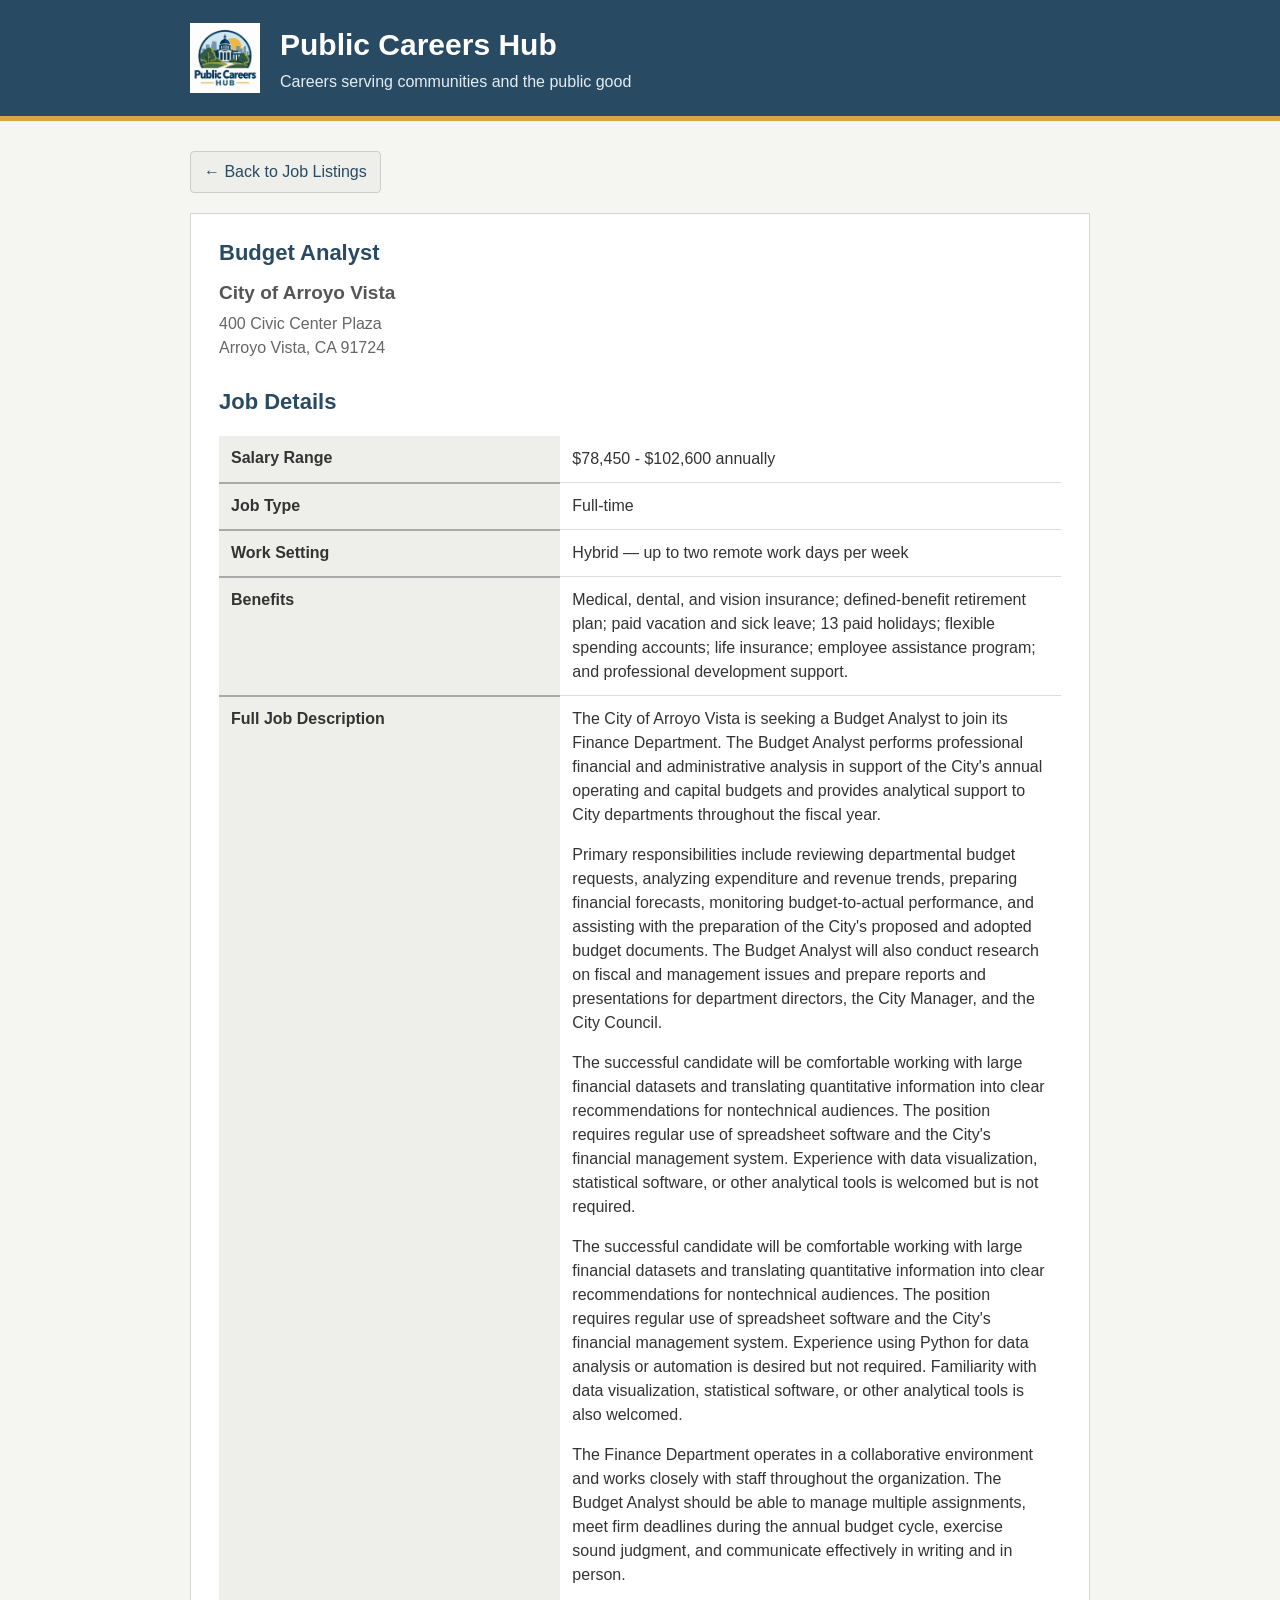
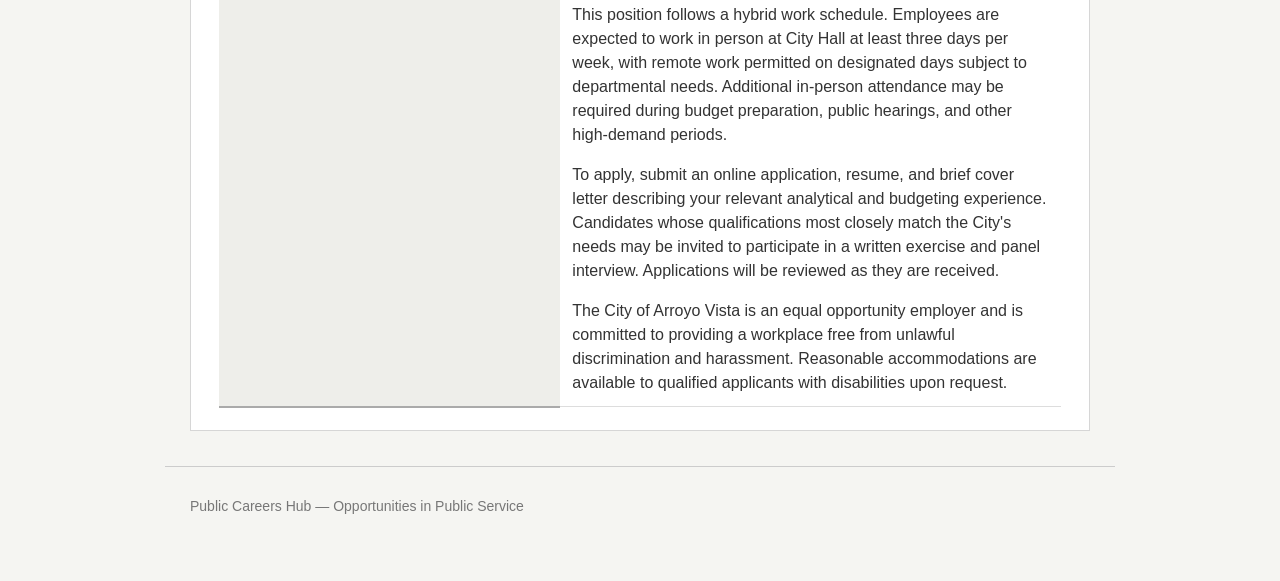
==== jobs/budget-analyst.html @ d38689b3 "two jobs" ====
<!DOCTYPE html>
<html lang="en">

<head>
    <meta charset="UTF-8">
    <title>Budget Analyst - Public Careers Hub</title>
    <link rel="stylesheet" href="../css/style.css">
</head>

<body>

    <header>
        <div class="site-header">
            <img src="../img/logo.png" alt="Public Careers Hub logo" class="logo">
            <div>
                <h1>Public Careers Hub</h1>
                <p class="tagline">Careers serving communities and the public good</p>
            </div>
        </div>
    </header>

    <main>

        <a href="../index.html" class="back-button">&larr; Back to Job Listings</a>

        <section class="job-listing">

            <h2>Budget Analyst</h2>
            <h3>City of Arroyo Vista</h3>
            <address>
                400 Civic Center Plaza<br>
                Arroyo Vista, CA 91724
            </address>

            <h2>Job Details</h2>

            <table class="job-details">
                <tbody>

                    <tr>
                        <th>Salary Range</th>
                        <td>$78,450 - $102,600 annually</td>
                    </tr>

                    <tr>
                        <th>Job Type</th>
                        <td>Full-time</td>
                    </tr>

                    <tr>
                        <th>Work Setting</th>
                        <td>Hybrid &mdash; up to two remote work days per week</td>
                    </tr>

                    <tr>
                        <th>Benefits</th>
                        <td>
                            Medical, dental, and vision insurance; defined-benefit
                            retirement plan; paid vacation and sick leave; 13 paid
                            holidays; flexible spending accounts; life insurance;
                            employee assistance program; and professional
                            development support.
                        </td>
                    </tr>

                    <tr>
                        <th>Full Job Description</th>
                        <td>
                            <p>
                                The City of Arroyo Vista is seeking a Budget Analyst
                                to join its Finance Department. The Budget Analyst
                                performs professional financial and administrative
                                analysis in support of the City's annual operating
                                and capital budgets and provides analytical support
                                to City departments throughout the fiscal year.
                            </p>

                            <p>
                                Primary responsibilities include reviewing departmental
                                budget requests, analyzing expenditure and revenue
                                trends, preparing financial forecasts, monitoring
                                budget-to-actual performance, and assisting with the
                                preparation of the City's proposed and adopted budget
                                documents. The Budget Analyst will also conduct research
                                on fiscal and management issues and prepare reports and
                                presentations for department directors, the City Manager,
                                and the City Council.
                            </p>

                            <p>
                                The successful candidate will be comfortable working
                                with large financial datasets and translating quantitative
                                information into clear recommendations for nontechnical
                                audiences. The position requires regular use of spreadsheet
                                software and the City's financial management system.
                                Experience with data visualization, statistical software,
                                or other analytical tools is welcomed but is not required.
                            </p>

                            <p>
                                The successful candidate will be comfortable working with large financial datasets and translating quantitative information into clear recommendations for nontechnical audiences. The position requires regular use of spreadsheet software and the City's financial management system. Experience using Python for data analysis or automation is desired but not required. Familiarity with data visualization, statistical software, or other analytical tools is also welcomed.
                            </p>

                            <p>
                                The Finance Department operates in a collaborative
                                environment and works closely with staff throughout the
                                organization. The Budget Analyst should be able to manage
                                multiple assignments, meet firm deadlines during the
                                annual budget cycle, exercise sound judgment, and
                                communicate effectively in writing and in person.
                            </p>

                            <p>
                                This position follows a hybrid work schedule. Employees
                                are expected to work in person at City Hall at least
                                three days per week, with remote work permitted on
                                designated days subject to departmental needs. Additional
                                in-person attendance may be required during budget
                                preparation, public hearings, and other high-demand
                                periods.
                            </p>

                            <p>
                                To apply, submit an online application, resume, and brief
                                cover letter describing your relevant analytical and
                                budgeting experience. Candidates whose qualifications
                                most closely match the City's needs may be invited to
                                participate in a written exercise and panel interview.
                                Applications will be reviewed as they are received.
                            </p>

                            <p>
                                The City of Arroyo Vista is an equal opportunity employer
                                and is committed to providing a workplace free from
                                unlawful discrimination and harassment. Reasonable
                                accommodations are available to qualified applicants
                                with disabilities upon request.
                            </p>
                        </td>
                    </tr>

                </tbody>
            </table>

        </section>

    </main>

    <footer>
        <p>Public Careers Hub &mdash; Opportunities in Public Service</p>
    </footer>

</body>
</html>
---- css/style.css ----
/* Public Careers Hub */

body {
    margin: 0;
    font-family: Arial, Helvetica, sans-serif;
    font-size: 16px;
    line-height: 1.5;
    color: #333;
    background-color: #f5f5f2;
}

header {
    background-color: #284b63;
    color: white;
    border-bottom: 5px solid #d9a441;
}

.site-header {
    max-width: 900px;
    margin: 0 auto;
    padding: 22px 25px;
    display: flex;
    align-items: center;
    gap: 20px;
}

.logo {
    width: 70px;
    height: 70px;
}

h1 {
    margin: 0;
    font-size: 30px;
}

.tagline {
    margin: 3px 0 0 0;
    color: #e5edf2;
}

main {
    max-width: 900px;
    margin: 30px auto;
    padding: 0 25px;
}

.intro,
.job-listings {
    background-color: white;
    border: 1px solid #d6d6d6;
    padding: 22px 28px;
    margin-bottom: 25px;
}

h2 {
    color: #284b63;
    margin-top: 0;
    font-size: 22px;
}

table {
    width: 100%;
    border-collapse: collapse;
    margin-top: 15px;
}

th {
    text-align: left;
    background-color: #eeeeea;
    border-bottom: 2px solid #aaa;
    padding: 10px 12px;
}

td {
    padding: 11px 12px;
    border-bottom: 1px solid #ddd;
}

th:last-child,
td:last-child {
    width: 150px;
}

tr:hover {
    background-color: #faf8ef;
}

a {
    color: #1769aa;
    text-decoration: none;
}

a:hover {
    text-decoration: underline;
}

footer {
    max-width: 900px;
    margin: 35px auto;
    padding: 15px 25px;
    color: #777;
    font-size: 14px;
    border-top: 1px solid #ccc;
}

/* Add these rules to css/style.css for the individual job listing page. */

.back-button {
    display: inline-block;
    margin-bottom: 20px;
    padding: 8px 13px;
    background-color: #eeeeea;
    border: 1px solid #ccc;
    color: #284b63;
    border-radius: 4px;
}

.back-button:hover {
    background-color: #e4e4df;
    text-decoration: none;
}

.job-listing {
    background-color: white;
    border: 1px solid #d6d6d6;
    padding: 22px 28px;
    margin-bottom: 25px;
}

.job-listing h3 {
    margin: -8px 0 4px 0;
    color: #555;
    font-size: 19px;
}

.job-listing address {
    margin: 0 0 25px 0;
    color: #666;
    font-style: normal;
}

.job-details {
    width: 100%;
    table-layout: fixed;
}

.job-details th {
    width: 40%;
    vertical-align: top;
}

.job-details td {
    width: 60%;
    vertical-align: top;
}

.job-details td p:first-child {
    margin-top: 0;
}

.job-details td p:last-child {
    margin-bottom: 0;
}
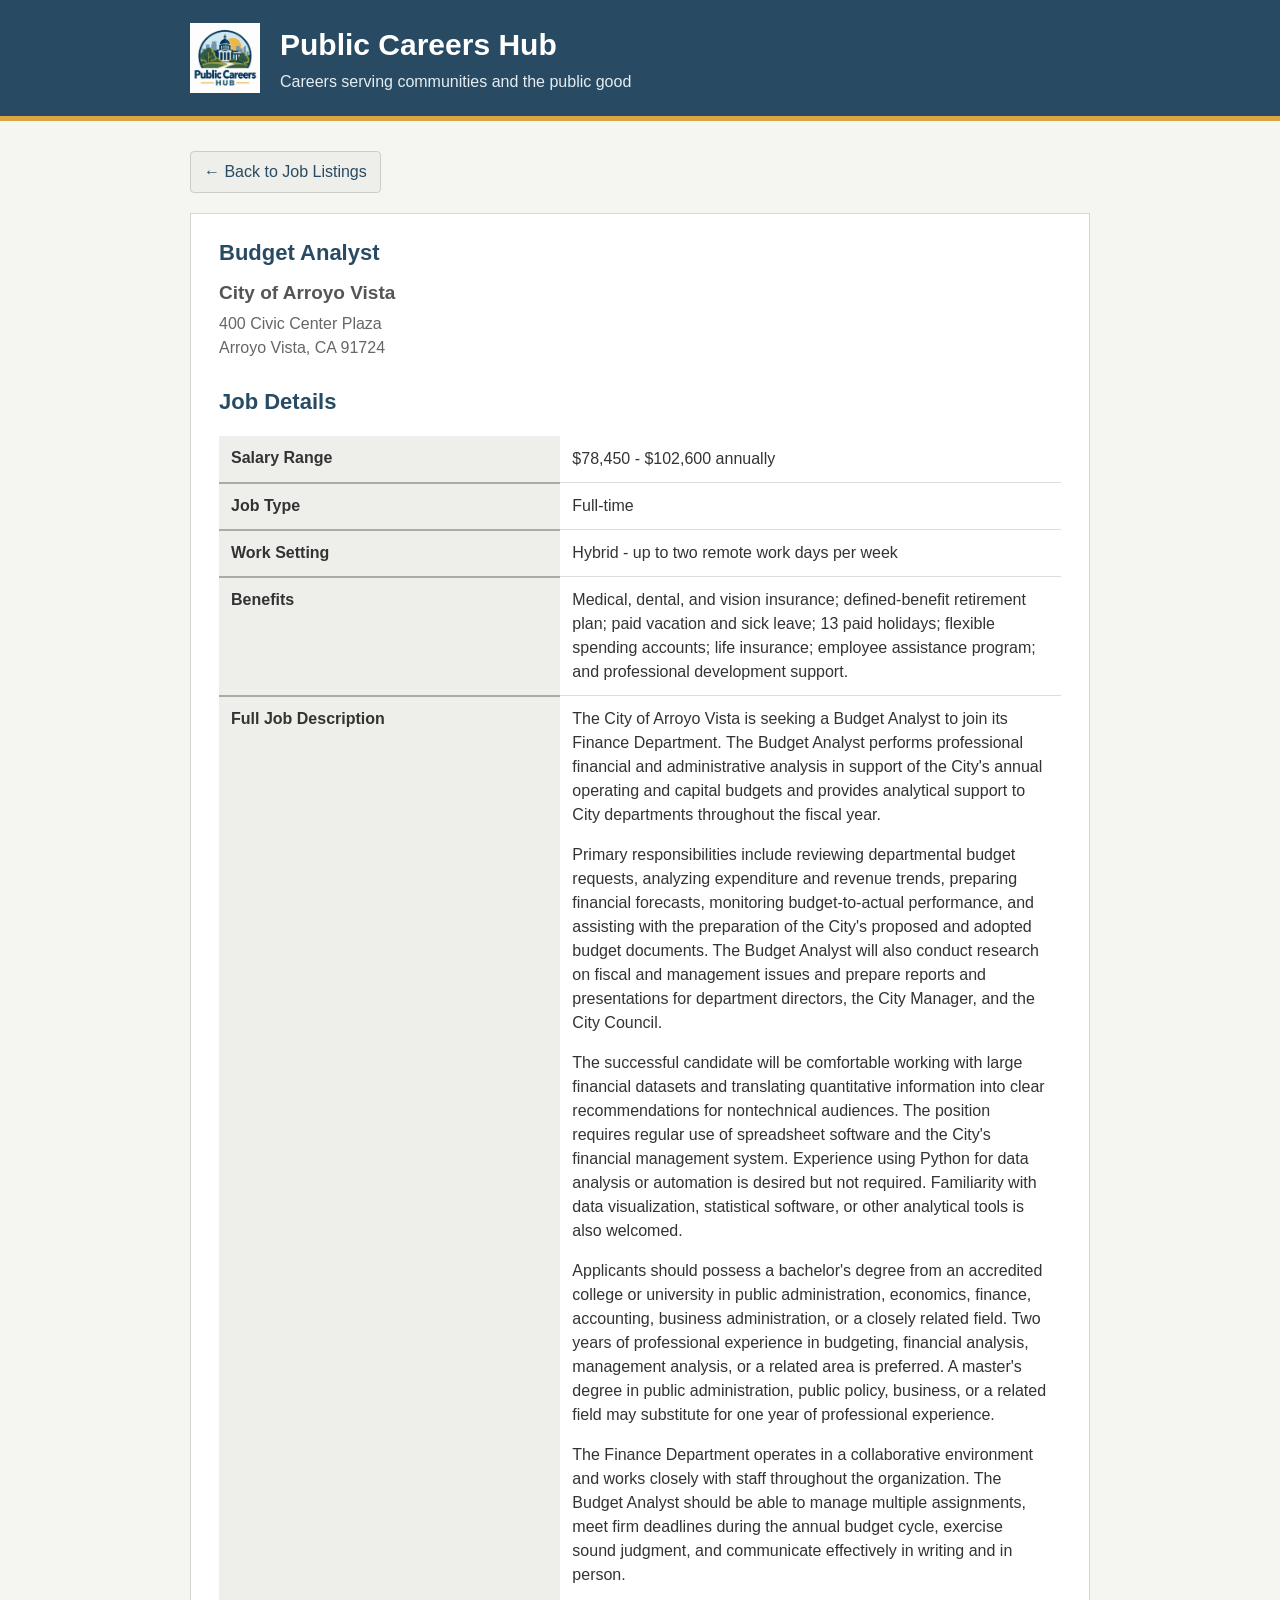
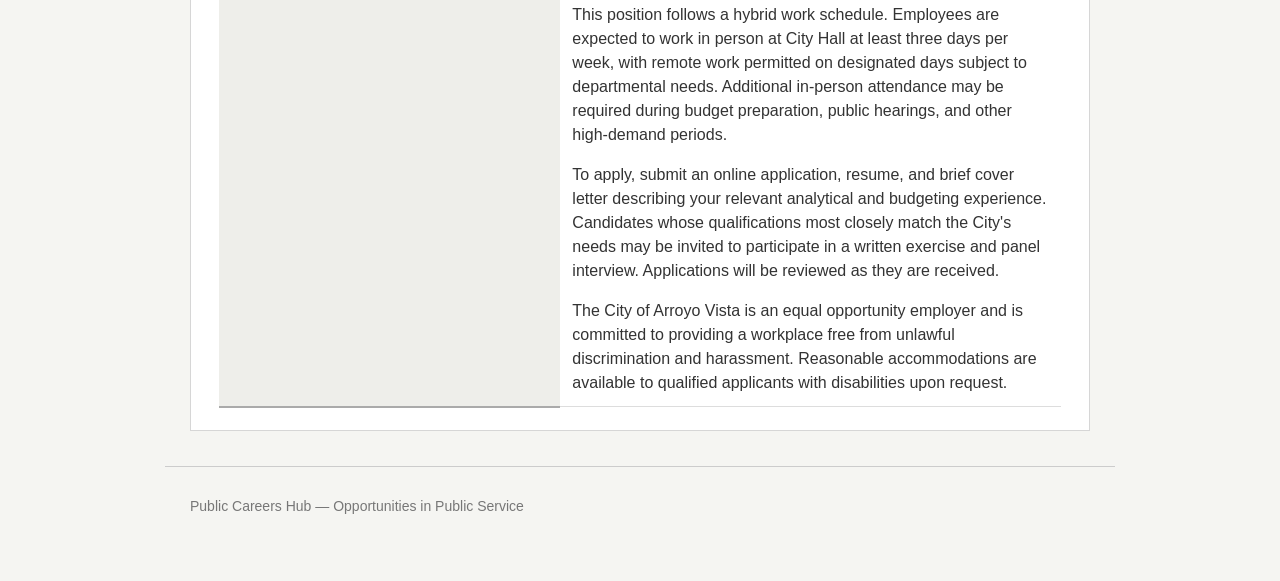
==== commit ce74ae78: "moar jobs" ====
--- a/jobs/budget-analyst.html
+++ b/jobs/budget-analyst.html
@@ -49,93 +49,25 @@
 
                     <tr>
                         <th>Work Setting</th>
-                        <td>Hybrid &mdash; up to two remote work days per week</td>
+                        <td>Hybrid - up to two remote work days per week</td>
                     </tr>
 
                     <tr>
                         <th>Benefits</th>
-                        <td>
-                            Medical, dental, and vision insurance; defined-benefit
-                            retirement plan; paid vacation and sick leave; 13 paid
-                            holidays; flexible spending accounts; life insurance;
-                            employee assistance program; and professional
-                            development support.
-                        </td>
+                        <td>Medical, dental, and vision insurance; defined-benefit retirement plan; paid vacation and sick leave; 13 paid holidays; flexible spending accounts; life insurance; employee assistance program; and professional development support.</td>
                     </tr>
 
                     <tr>
                         <th>Full Job Description</th>
                         <td>
-                            <p>
-                                The City of Arroyo Vista is seeking a Budget Analyst
-                                to join its Finance Department. The Budget Analyst
-                                performs professional financial and administrative
-                                analysis in support of the City's annual operating
-                                and capital budgets and provides analytical support
-                                to City departments throughout the fiscal year.
-                            </p>
-
-                            <p>
-                                Primary responsibilities include reviewing departmental
-                                budget requests, analyzing expenditure and revenue
-                                trends, preparing financial forecasts, monitoring
-                                budget-to-actual performance, and assisting with the
-                                preparation of the City's proposed and adopted budget
-                                documents. The Budget Analyst will also conduct research
-                                on fiscal and management issues and prepare reports and
-                                presentations for department directors, the City Manager,
-                                and the City Council.
-                            </p>
-
-                            <p>
-                                The successful candidate will be comfortable working
-                                with large financial datasets and translating quantitative
-                                information into clear recommendations for nontechnical
-                                audiences. The position requires regular use of spreadsheet
-                                software and the City's financial management system.
-                                Experience with data visualization, statistical software,
-                                or other analytical tools is welcomed but is not required.
-                            </p>
-
-                            <p>
-                                The successful candidate will be comfortable working with large financial datasets and translating quantitative information into clear recommendations for nontechnical audiences. The position requires regular use of spreadsheet software and the City's financial management system. Experience using Python for data analysis or automation is desired but not required. Familiarity with data visualization, statistical software, or other analytical tools is also welcomed.
-                            </p>
-
-                            <p>
-                                The Finance Department operates in a collaborative
-                                environment and works closely with staff throughout the
-                                organization. The Budget Analyst should be able to manage
-                                multiple assignments, meet firm deadlines during the
-                                annual budget cycle, exercise sound judgment, and
-                                communicate effectively in writing and in person.
-                            </p>
-
-                            <p>
-                                This position follows a hybrid work schedule. Employees
-                                are expected to work in person at City Hall at least
-                                three days per week, with remote work permitted on
-                                designated days subject to departmental needs. Additional
-                                in-person attendance may be required during budget
-                                preparation, public hearings, and other high-demand
-                                periods.
-                            </p>
-
-                            <p>
-                                To apply, submit an online application, resume, and brief
-                                cover letter describing your relevant analytical and
-                                budgeting experience. Candidates whose qualifications
-                                most closely match the City's needs may be invited to
-                                participate in a written exercise and panel interview.
-                                Applications will be reviewed as they are received.
-                            </p>
-
-                            <p>
-                                The City of Arroyo Vista is an equal opportunity employer
-                                and is committed to providing a workplace free from
-                                unlawful discrimination and harassment. Reasonable
-                                accommodations are available to qualified applicants
-                                with disabilities upon request.
-                            </p>
+                            <p>The City of Arroyo Vista is seeking a Budget Analyst to join its Finance Department. The Budget Analyst performs professional financial and administrative analysis in support of the City's annual operating and capital budgets and provides analytical support to City departments throughout the fiscal year.</p>
+                            <p>Primary responsibilities include reviewing departmental budget requests, analyzing expenditure and revenue trends, preparing financial forecasts, monitoring budget-to-actual performance, and assisting with the preparation of the City's proposed and adopted budget documents. The Budget Analyst will also conduct research on fiscal and management issues and prepare reports and presentations for department directors, the City Manager, and the City Council.</p>
+                            <p>The successful candidate will be comfortable working with large financial datasets and translating quantitative information into clear recommendations for nontechnical audiences. The position requires regular use of spreadsheet software and the City's financial management system. Experience using Python for data analysis or automation is desired but not required. Familiarity with data visualization, statistical software, or other analytical tools is also welcomed.</p>
+                            <p>Applicants should possess a bachelor's degree from an accredited college or university in public administration, economics, finance, accounting, business administration, or a closely related field. Two years of professional experience in budgeting, financial analysis, management analysis, or a related area is preferred. A master's degree in public administration, public policy, business, or a related field may substitute for one year of professional experience.</p>
+                            <p>The Finance Department operates in a collaborative environment and works closely with staff throughout the organization. The Budget Analyst should be able to manage multiple assignments, meet firm deadlines during the annual budget cycle, exercise sound judgment, and communicate effectively in writing and in person.</p>
+                            <p>This position follows a hybrid work schedule. Employees are expected to work in person at City Hall at least three days per week, with remote work permitted on designated days subject to departmental needs. Additional in-person attendance may be required during budget preparation, public hearings, and other high-demand periods.</p>
+                            <p>To apply, submit an online application, resume, and brief cover letter describing your relevant analytical and budgeting experience. Candidates whose qualifications most closely match the City's needs may be invited to participate in a written exercise and panel interview. Applications will be reviewed as they are received.</p>
+                            <p>The City of Arroyo Vista is an equal opportunity employer and is committed to providing a workplace free from unlawful discrimination and harassment. Reasonable accommodations are available to qualified applicants with disabilities upon request.</p>
                         </td>
                     </tr>
 
@@ -151,4 +83,4 @@
     </footer>
 
 </body>
-</html>+</html>
